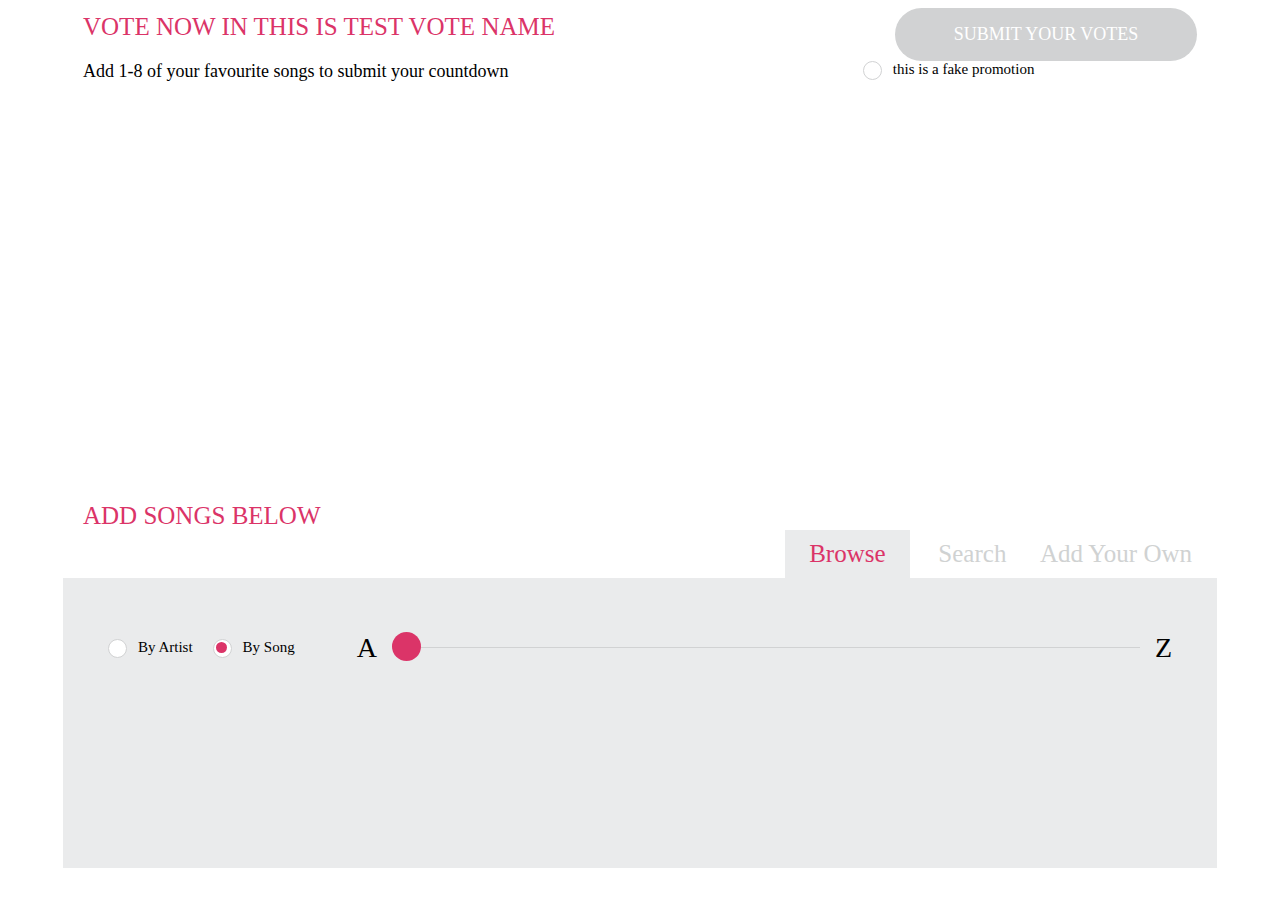
==== widget/voting_widget.html @ d1e985c8 "change font" ====
<style>
    /* LAYOUT CSS */
    .voting {
        display: grid;
        grid-template-columns: 70% 30%;
        max-width: 1114px;
        width: 100%;
        /* border: solid; */
        margin: auto;
        /* grid-gap: 10px; */
    }

    .voting__title {
        grid-column: 1 / span 2;
        grid-row: 1;
        align-self: center;
        padding-bottom: 15px;
    }

    .voting__button {
        grid-column: 2/3;
        grid-row: 1;
        justify-self: flex-end;
    }

    .voting__text {
        grid-column: 1 / span 3;
        grid-row: 2;
        padding-bottom: 45px;
    }

    .voting__swiper {
        grid-column: 1 / 3;
        grid-row: 3;
    }

    .voting__title2 {
        grid-column: 1 / span 3;
        grid-row: 4;
    }

    .voting__tabs {
        grid-column: 1 / span 3;
        grid-row: 5;
    }

    .voting__content {
        grid-column: 1 / span 3;
        grid-row: 6;
    }

    /**Responsive Layout**/

    /**MOBILE**/

    @media screen and (max-width: 429px) {
        .voting {
            max-width: 429px;
            grid-template-columns: 100%;
        }

        .voting__title {
            grid-column: 1 / span 3;
            grid-row: 1;
        }

        .voting__button {
            grid-column: 1 / span 3;
            grid-row: 4;
            justify-self: center;
            margin-bottom: 45px;
        }

        .voting__text {
            grid-column: 1 / span 3;
            grid-row: 2;
            padding-bottom: 22px;
        }

        .voting__swiper {
            grid-column: 1 / span 3;
            grid-row: 3;
        }

        .voting__title2 {
            grid-column: 1 / span 3;
            grid-row: 5;
            justify-self: center;
            padding-bottom: 45px;
        }

        .voting__checkbox {
            grid-row: 4;
            grid-column: 1/3;
            justify-self: center;
        }

        .voting__tabs {
            grid-column: 1;
            grid-row: 6;
            margin: 0 -15px;
        }
    }

    /**TABLET**/

    @media screen and (min-width:430px) and (max-width: 768px) {
        .voting {
            max-width: 768px;
        }

        .voting__text {
            padding-bottom: 30px;
        }
    }

    /* FORM CSS */
    /**COMMON FORM COMPONENTS**/

    /** HEADING TITLE **/

    .title {
        color: #db3468;
        font-family: 'PlatformBold';
        font-size: 25px;
        /*2.20vw*/
    }

    .hidden {
        display: none !important;
    }

    /** CHECKBOX **/
    .checkbox {
        display: flex;
        justify-content: center;
        font-family: 'HelveticaNeue-light';
        font-size: 18px;
    }

    .voting__checkbox {
        grid-column: 2/3;
        grid-row: 2;
    }

    /** LARGE BUTTON **/

    .c-button {
        background: #d1d2d3;
        color: white;
        font-family: 'AlternateGothic';
        width: 100%;
        border: none;
        transition: all 0.2s ease;
    }

    .c-button:hover {
        transform: scale(1.08);
    }

    .button--small {
        max-width: 150px;
        height: 50px;
        border-radius: 27px;
        font-size: 17px;
    }

    .button--medium {
        width: 175px;
        height: 53px;
        border-radius: 27px;
        font-size: 18px;
    }

    .button__icon {
        height: 20px;
        /* width: 20px; */
        padding-right: 10px;
        vertical-align: middle;
    }

    .button__icon--minus {
        height: 4px;
        width: 20px;
        background: white;
        display: inline-flex;
        vertical-align: middle;
        margin-right: 10px;
    }

    .button--large {
        border-radius: 27px;
        max-width: 302px;
        height: 53px;
        font-size: 18px;
    }

    .button--enabled {
        background: #db3468;
    }

    .addSong__content {
        display: flex;
        width: 57%;
        flex-flow: column;
    }

    .addSong__button {
        margin-top: 10px;
        margin-bottom: 20px;
        margin-right: 45px;
        align-self: flex-end;
    }

    .addSong__message {
        margin-bottom: 25px;
    }

    .addSong__input {
        margin-bottom: 20px;
    }

    /** MESSAGE BOX **/
    .message {
        width: 50%;
        background-color: black;
        border-radius: 36px;
    }

    .voting__message {
        display: flex;
        align-self: center;
        justify-content: center;
        place-self: center;
        font-family: 'PlatformBold';
        font-size: 20px;
        color: #fff;
        grid-column: 1 / span 3;
        grid-row: -2;
        margin-bottom: 20px;
        padding: 40px 10px;
    }

    /** CIRCLE BUTTON **/

    .button--circle {
        border: 2px solid white;
        width: 28px;
        height: 28px;
        border-radius: 100%;
        margin: 4px;
        display: inline-block;
        vertical-align: middle;
        background: #db3468;
        position: absolute;
        top: 10px;
        right: 10px;
        transition: all 0.2s ease;
    }

    .button--circle:hover {
        transform: scale(1.1);
    }

    .button--circle.plus:before,
    .button--circle.plus:after {
        content: '';
        position: absolute;
        top: 0;
        left: 0;
        right: 0;
        bottom: 0;
        background: green;
    }

    .button--circle.plus:before {
        width: 2px;
        margin: 2px auto;
    }

    .button--circle.plus:after {
        margin: auto 2px;
        height: 2px;
    }

    .button--circle.minus:before {
        content: '';
        position: absolute;
        top: 0;
        left: 0;
        right: 0;
        bottom: 0;
        background: white;
        margin: auto 6px;
        height: 3px;
    }

    /** TEXT **/

    .text {
        font-family: 'HelveticaNeue-light';
        font-size: 18px;
    }

    /** TABS **/

    .tabls {
        display: grid;
        grid-template-rows: auto auto;
    }

    .tabs__list {
        display: flex;
        justify-content: flex-end;
    }

    .tabs__tab {
        cursor: pointer;
        padding: 10px 5px;
        font-size: 12px;
        font-family: 'AlternateGothic';
        font-size: 25px;
        color: #D0D2D2;
        text-align: center;
        min-width: 115px;
    }

    .tabs__tab.is-tab-selected {
        /* border-bottom-color: #4EBBE4; */
        color: #db3468;
        width: 115px;
        /* height: 51px; */
        background: #EAEBEC;
    }

    #body__search,
    #body__add {
        display: none;
    }

    .tabs__body {
        background: #EAEBEC;
        min-height: 200px;
        padding: 45px;
        font-family: 'HelveticaNeue-light';
        margin: 0 -20px;
    }

    /** RADIO BUTTONS **/

    .radio__label {
        display: flex;
        position: relative;
        padding-left: 30px;
        margin-right: 20px;
        cursor: pointer;
        font-size: 15px;
        -webkit-user-select: none;
        -moz-user-select: none;
        -ms-user-select: none;
        user-select: none;
    }

    /* Hide the browser's default radio button */

    .radio__label input {
        position: absolute;
        opacity: 0;
        cursor: pointer;
    }

    .radio__checkmark {
        position: absolute;
        top: 0;
        left: 0;
        height: 17px;
        width: 17px;
        background-color: #fff;
        border: 1px solid #D1D2D3;
        border-radius: 50%;
    }

    /* On mouse-over, add a grey background color */

    .radio__label:hover input~.radio__checkmark {
        background-color: #D1D2D3;
    }

    /* Create the indicator (the dot/circle - hidden when not checked) */

    .radio__checkmark:after {
        content: "";
        position: absolute;
        display: none;
    }

    /* Show the indicator (dot/circle) when checked */

    .radio__label input:checked~.radio__checkmark:after {
        display: block;
    }

    /* Style the indicator (dot/circle) */

    .radio__label .radio__checkmark:after {
        top: 2px;
        left: 2px;
        width: 11px;
        height: 11px;
        border-radius: 50%;
        background: #db3468;
    }

    /** CHECKBOX **/
  
    .checkbox__label {
        display: flex;
        position: relative;
        padding-left: 30px;
        margin-right: 20px;
        cursor: pointer;
        font-size: 15px;
        -webkit-user-select: none;
        -moz-user-select: none;
        -ms-user-select: none;
        user-select: none;
    }

    /* Hide the browser's default check button */

    .checkbox__label input {
        position: absolute;
        opacity: 0;
        cursor: pointer;
    }

    .checkbox__checkmark {
        position: absolute;
        top: 0;
        left: 0;
        height: 17px;
        width: 17px;
        background-color: #fff;
        border: 1px solid #D1D2D3;
        border-radius: 50%;
    }

    /* On mouse-over, add a grey background color */

    .checkbox__label:hover input~.checkbox__checkmark {
        background-color: #D1D2D3;
    }

    /* Create the indicator (the dot/circle - hidden when not checked) */

    .checkbox__checkmark:after {
        content: "";
        position: absolute;
        display: none;
    }

    /* Show the indicator (dot/circle) when checked */

    .checkbox__label input:checked~.checkbox__checkmark:after {
        display: block;
    }

    /* Style the indicator (dot/circle) */

    .checkbox__label .checkbox__checkmark:after {
        left: 4px;
        top: 1px;
        width: 6px;
        height: 11px;
        border: solid white;
        border-width: 0 3px 3px 0;
        -webkit-transform: rotate(45deg);
        -ms-transform: rotate(45deg);
        transform: rotate(45deg);
    }

    /* When the checkbox is checked, add a blue background */
    .checkbox__label input:checked~.checkbox__checkmark {
        background-color: #db3468;
    }

    /** FILTER BROWSE **/

    .filter {
        display: flex;
        justify-content: space-between;
        align-items: center;
        padding-bottom: 35px
    }

    .filter__browse {
        min-height: 49px;
    }

    .radio__wrapper {
        display: flex;
    }

    .slider__wrapper {
        display: flex;
        align-items: center;
    }

    .filter__slider {
        max-width: 748px;
        width: 100em;
        border: none !important;
        height: 1px !important;
        background: #d1d2d3 !important;
    }

    .filter__sliderTextStart {
        font-family: 'PlatformBold';
        font-size: 28px;
        padding-right: 15px;
    }

    .filter__sliderTextEnd {
        font-family: 'PlatformBold';
        font-size: 28px;
        padding-left: 15px;
    }

    #custom-handle {
        width: 29px;
        height: 29px;
        top: 50%;
        margin-top: -.95em;
        text-align: center;
        line-height: 29px;
        background: #db3468;
        color: #ffffff;
        border-radius: 50%;
        transition: all 0.2s ease;
        outline: none;
    }

    #custom-handle:hover {
        transform: scale(1.1)
    }

    .songs {
        display: flex;
        flex-wrap: wrap;
        margin: 0 -10px;
        justify-content: flex-start;
    }

    .song {
        display: flex;
        justify-content: flex-start;
        align-items: center;
        flex-flow: column;
        max-width: 160px;
        width: 100%;
        height: 312px;
        background: #fff;
        margin: 10px 10px;
        border-radius: 0px 0px 29px 29px;
        flex: 1 0 140px;
        /*reduce width to 140px before wrap*/
    }

    .song__artwork {
        max-width: 150px;
        max-height: 150px;
        width: 100%;
        height: 100%;
        margin-top: 5px;
    }

    .song__artwork img {
        background: 0% 0% no-repeat padding-box;
        max-width: 150px;
        max-height: 150px;
        width: 100%;
        height: 100%;
    }

    .song__detail {
        text-align: center;
        padding: 25px 5px;
    }

    .song__title {
        color: #db3468;
        font-size: 18px;
        width: 150px;
        overflow: hidden;
        text-overflow: ellipsis;
        white-space: nowrap;
    }

    .song__artist {
        font-size: 14px;
        margin-top: 3px;
        width: 150px;
        overflow: hidden;
        text-overflow: ellipsis;
        white-space: nowrap;
    }

    .filter__search {
        min-height: 49px;
        justify-content: flex-start !important;
    }

    /** INPUT **/

    .c-input {
        outline: none;
        border: 1px solid #D1D2D3;
    }

    .input--error {
        border: 1px solid #db3468
    }

    .input--large {
        width: 330px;
        height: 45px;
        border-radius: 31px;
        padding-left: 40px;
    }

    .input--xlarge {
        width: 560px;
        height: 45px;
        border-radius: 31px;
        padding-left: 26px;
    }

    .input--search {
        background: white url('https://images.mediaworks.nz/countdown/voting_widget/img/searchicon.png') no-repeat scroll 15px 12px;
        background-size: 19px;
    }

    /*********** ENDSCREEN DESIGNS **************/

    .share {
        display: block;
        /* max-width:1114px;
        width: 100%; */
        margin: 0 20px;
    }

    .share__header {
        display: flex;
        flex-wrap: wrap;
        justify-content: center;
        margin: 0 -35px;
        padding: 30px 20px;
        padding-bottom: 20px;
        /* background: transparent url('https://images.mediaworks.nz/countdown/voting_widget/img/share-bg.png') 0% 0% */
        background:linear-gradient(135deg,#e25985 0,#df4c7a 10%,#cf3062 23%,#cf3062 23%,#cf3062 56%,#db4574 99%)
    }

    .share__header img {
        height: 100px;
        width: 100px;
        padding-right: 10px;
        padding-bottom: 10px;
    }

    .share__content {
        display: flex;
        flex-direction: column;
        padding: 45px;
        justify-content: center;
        align-items: center;
    }

    .share__heading {
        font-family: 'PlatformBold';
        color: #db3468;
        padding-bottom: 15px;
    }

    .share__heading--h1 {
        font-size: 37px;
    }

    .share__heading--h2 {
        font-family: 'HelveticaNeue-light';
        font-size: 20px;
        color: black;
    }

    .share__heading--h3 {
        font-size: 21px;
    }

    .share__heading--h4 {
        display: none;
    }

    .share__messageH2 {
        font-family: 'HelveticaNeue-light';
        font-size: 20px;
        padding-bottom: 35px;
    }

    .share__messageH3 {
        font-family: 'PlatformBold';
        font-size: 21px;
        color: #db3468;
    }

    .facebook {
        height: 65px;
        width: 65px;
        border-radius: 12px;
        background: #465A93;
        display: inline-flex;
        justify-content: center;
        align-items: center;
        position: relative;
    }

    #fbShare {
        padding-right: 5px;
    }

    .facebook img {
        height: 32px;
        width: 18px;
        text-align: center;
        vertical-align: middle;
    }

    .facebook,
    .facebook img {
        transition: ease 0.2s all;
    }

    .facebook:hover,
    .facebook img:hover {
        transform: scale(1.08);
        cursor: pointer;
    }

    .share__icons {
        display: flex;
        padding-bottom: 20px;
    }

    .share__artwork {
        max-width: 600px;
    }

    .fa {
        /* padding: 20px; */
        font-size: 30px;
        width: 65px;
        height: 65px;
        border-radius: 12px;
        text-align: center;
        text-decoration: none;
        display: inline-flex !important;
        justify-content: center;
        align-items: center;
        font-size: 30px !important;
        margin-right: 15px;
        margin-bottom: 45px;
        transition: ease 0.2s all;
    }

    /* Add a hover effect if you want */

    .fa:hover {
        /* opacity: 0.7; */
        transform: scale(1.08);
    }

    /* Set a specific color for each brand */

    /* Facebook */

    .fa-facebook {
        background: #3B5998;
        color: white;
    }

    /* Twitter */

    .fa-twitter {
        background: #55ACEE;
        color: white;
    }

    /* Link */

    .fa-link {
        background: #727272;
        color: white;
    }

    /**Responsive Layout**/

    /**MOBILE**/

    @media screen and (max-width: 429px) {

        /** HEADING TITLE **/
        .title {
            font-size: 25px;
        }

        .message {
            width: 95%;
        }

        .share {
            max-width: 429px;
            margin: -20px;
        }

        .share__header {
            margin: 0 20px;
        }

        .share__heading--h2 {
            display: none;
        }

        /* .share__heading--h3 {
            display: none;
        } */

        .share__heading--h4 {
            display: block;
            text-align: center;
            font-family: 'HelveticaNeue-light';
            font-size: 15px;
            color: black;
        }

        /* .share__icons {
            display: none;
        } */

        .share__content {
            padding: 15px;
        }

        .button--large {
            border-radius: 22px;
            max-width: 218px;
            height: 43px;
            font-size: 14px;
        }

        .tabs__tab {
            padding: 5px 18px;
            font-size: 18px;
            /* line-height: 50px; */
            min-width: 0;
        }

        .tabs__tab.is-tab-selected {
            width: auto;
            /* line-height: 50px; */
        }

        .tabs__body {
            padding: 25px 15px;
            margin: 0;
        }

        .radio__label {
            padding-left: 30px;
            padding-top: 5px;
            margin-right: 20px;
            cursor: pointer;
            font-size: 15px;
        }

        .radio__checkmark {
            height: 22px;
            width: 22px;
            top: 3px;
        }

        .radio__label .radio__checkmark:after {
            top: 3px;
            left: 3px;
            width: 14px;
            height: 14px;
            border-radius: 50%;
            background: #db3468;
        }

        .radio__wrapper {
            display: flex;
            padding-bottom: 20px;
        }

        .slider__wrapper {
            display: flex;
            align-items: center;
            justify-content: space-between;
            width: 100%;
        }
        .voting__checkbox {
            grid-column: 1/3;
            grid-row: 4;
            justify-self: center;
            margin-top: 50px;
        }
        select,
        textarea,
        input[type="text"],
        input[type="password"],
        input[type="datetime"],
        input[type="datetime-local"],
        input[type="date"],
        input[type="month"],
        input[type="time"],
        input[type="week"],
        input[type="number"],
        input[type="email"],
        input[type="tel"],
        input[type="url"] {
            font-size: 16px;
        }

        .input__wrapper {
            width: 100%;
        }

        .input--large {
            width: 100%;
        }

        .input--xlarge {
            width: 100%;
        }

        .filter {
            flex-direction: column;
            align-items: flex-start;
        }

        .filter__slider {
            max-width: 300px;
            width: 100%;
            border: none !important;
            height: 1px !important;
            background: #d1d2d3 !important;
        }

        .filter__sliderTextStart {
            font-family: 'PlatformBold';
            font-size: 28px;
            padding-right: 15px;
        }

        .filter__sliderTextEnd {
            font-family: 'PlatformBold';
            font-size: 28px;
            padding-left: 15px;
        }

        .songs__message {
            padding: 15px;
        }

        .songs {
            margin: 0 -5px;
            justify-content: space-evenly;
        }

        .song {
            display: flex;
            justify-content: flex-start;
            align-items: center;
            flex-flow: column;
            max-width: 114px;
            width: 100%;
            height: 219px;
            background: #fff;
            margin: 8px 1px;
            border-radius: 0px 0px 21px 21px;
            flex: 1 0 100px;
        }

        .song__artwork {
            max-width: 104px;
            max-height: 104px;
            width: 100%;
            height: 100%;
            margin-top: 5px;
        }

        .song__artwork img {
            background: 0% 0% no-repeat padding-box;
            max-width: 104px;
            max-height: 104px;
            width: 100%;
            height: 100%;
        }

        .song__detail {
            text-align: center;
            padding: 17px 5px;
        }

        .song__title {
            color: #db3468;
            font-size: 12px;
            width: 100px;
        }

        .song__artist {
            font-size: 10px;
            margin-top: 3px;
            width: 100px;
        }

        .button--small {
            max-width: 104px;
            width: 100%;
            height: 35px;
            font-size: 14px;
        }

        .button__icon {
            height: 14px;
            /* width: 14px; */
        }

        .button__icon--minus {
            height: 3px;
            width: 11px;
        }

        .addSong__button {
            align-self: center;
            margin-right: 0;
        }

        .addSong__content {
            width: 100%;
            text-align: center;
            align-items: center;
            justify-content: center;
        }

        /*********** ENDSCREEN DESIGNS **************/

        .endScreenHeader {
            display: flex;
            flex-wrap: wrap;
            justify-content: center;
            margin: 0 -20px;
            padding: 30px 20px;
            padding-bottom: 20px;
        }

        .endScreenHeader img {
            height: 66px;
            width: 66px;
            padding-right: 7px;
            padding-bottom: 10px;
        }

        .endScreenShare {
            display: flex;
            flex-direction: column;
            padding: 45px;
            justify-content: center;
            align-items: center;
        }

        .share__messageH1 {
            font-family: 'PlatformBold';
            font-size: 24px;
            color: #db3468;
            padding-bottom: 15px;
        }

        .share__messageH2 {
            font-family: 'HelveticaNeue-light';
            font-size: 15px;
            padding-bottom: 35px;
        }

        .share__messageH3 {
            font-family: 'PlatformBold';
            font-size: 20px;
            color: #db3468;
        }

        .share__heading--h1 {
            font-size: 29px;
            text-align: center;
        }

        .share__heading--h2 {
            font-size: 15px;
            text-align: center;
        }

        .share__heading--h3 {
            font-size: 20px;
        }

        .share__artwork {
            width: 100%;
            /* max-width: 345px; */
        }

        .facebook {
            height: 58px;
            width: 59px;
            border-radius: 12px;
        }

        .facebook img {
            height: 32px;
            width: 18px;
        }

        .fa {
            /* padding: 20px; */
            font-size: 30px;
            width: 58px;
            height: 58px;
            border-radius: 12px;
            font-size: 30px;
            margin-right: 15px;
            margin-bottom: 45px;
        }

        /* Add a hover effect if you want */
        .fa:hover {
            /* opacity: 0.7; */
            transform: scale(1.08);
        }

        /* Set a specific color for each brand */
        /* Facebook */
        .fa-facebook {
            background: #3B5998;
            color: white;
        }

        /* Twitter */
        .fa-twitter {
            background: #55ACEE;
            color: white;
        }

        /* Link */
        .fa-link {
            background: #727272;
            color: white;
        }
    }

    /**TABLET**/

    @media screen and (min-width:430px) and (max-width: 768px) {
        .title {
            font-size: 24px;
        }

        .share {
            max-width: 768px;
        }

        .share__artwork {
            max-width: 396px;
        }

        .button--large {
            border-radius: 18px;
            max-width: 186px;
            height: 35px;
            font-size: 12px;
        }

        .tabs__body {
            padding: 33px;
        }

        .filter__slider {
            max-width: 450px;
            width: 100em;
            border: none !important;
            height: 1px !important;
            background: #d1d2d3 !important;
            margin-top: 5px;
        }

        .filter__sliderTextStart {
            font-family: 'PlatformBold';
            font-size: 15px;
            padding-right: 10px;
        }

        .filter__sliderTextEnd {
            font-family: 'PlatformBold';
            font-size: 15px;
            padding-left: 10px;
        }

        .radio__label {
            padding-left: 20px;
            font-size: 12px;
        }

        .radio__label .radio__checkmark:after {
            top: 1px;
            left: 1px;
            width: 7px;
            height: 7px;
        }

        .radio__checkmark {
            height: 11px;
            width: 11px;
        }

        #custom-handle {
            width: 20px;
            height: 20px;
            margin-top: -.75em;
            line-height: 20px;
        }

        .songs {
            display: flex;
            flex-wrap: wrap;
            margin: 0 -15px;
        }

        .song {
            display: flex;
            justify-content: flex-start;
            align-items: center;
            flex-flow: column;
            max-width: 109px;
            width: 100%;
            height: 210px;
            background: #fff;
            margin: 8px 3px;
            border-radius: 0px 0px 19px 19px;
            flex: 1 0 95px;
        }

        .song__artwork {
            max-width: 100px;
            max-height: 100px;
            width: 100%;
            height: 100%;
            margin-top: 5px;
        }

        .song__artwork img {
            background: 0% 0% no-repeat padding-box;
            max-width: 100px;
            max-height: 100px;
            width: 100%;
            height: 100%;
        }

        .song__detail {
            text-align: center;
            padding: 16px 5px;
        }

        .song__title {
            color: #db3468;
            font-size: 12px;
            width: 100px;
        }

        .song__artist {
            font-size: 10px;
            margin-top: 3px;
            width: 100px;
        }

        .filter {
            padding-bottom: 25px;
        }

        .filter__browse {
            min-height: 35px;
        }

        .filter__search {
            min-height: 35px;
        }

        .button--small {
            max-width: 100px;
            width: 100%;
            height: 33px;
            font-size: 11px;
        }

        .button--medium {
            max-width: 101px;
            height: 35px;
            font-size: 12px;
        }

        .button__icon {
            height: 13px;
            /* width: 13px; */
        }

        .button__icon--minus {
            height: 3px;
            width: 11px;
        }

        .addSong__content {
            width: max-content;
            align-items: center;
            margin: auto;
        }

        .input--large {
            width: 294px;
            height: 33px;
            border-radius: 31px;
            padding-left: 35px;
        }

        .input--xlarge {
            width: 331px;
            height: 33px;
            border-radius: 31px;
            padding-left: 26px;
        }

        .input--search {
            background: white url('https://images.mediaworks.nz/countdown/voting_widget/img/searchicon.png') no-repeat scroll 12px 12px;
            background-size: 13px;
        }

        .share__heading--h4 {
            display: none;
        }
    }

    /* SWIPER CSS */
    .swiper {
        display: flex;
        flex-wrap: wrap;
        padding-bottom: 35px;
    }

    .swiper-slide {
        align-items: flex-start !important;
    }

    .swiper-wrapper {
        margin-left: 30px;
    }

    .swiper-container {
        width: 100%;
        height: 340px;
        margin-bottom: 35px;
        overflow: hidden;
        
    }

    .swiper__slide {
        display: grid;
        grid-gap: 5px;
        grid-template-rows: auto auto auto;
        padding-right: 10px;
    }

    .slide {
        font-family: 'HelveticaNeue-light';
    }

    .slide__artwork {
        grid-column: 1 / span 3;
        grid-row: 2/3;
        height: 135px;
        width: 135px;
        cursor: pointer;
    }

    .slide__number {
        grid-column: 1 / 2;
        grid-row: 3 / span 2;
        align-self: center;
        font-family: 'PlatformBold';
        text-align: left;
        font-size: 60px;
        line-height: 45px;
        font-weight: bold;
        color: #d1d2d3;
    }

    .slide__number--added {
        color: #db3468;
    }

    .slide__song {
        grid-column: 2 / span 3;
        grid-row: 3;
        text-align: left;
        font-size: 18px;
        color: #d1d2d3;
        width: 144px;
        overflow: hidden;
        text-overflow: ellipsis;
        white-space: nowrap;
    }

    .slide__song--added {
        color: #db3468;
    }

    .slide__artist {
        grid-column: 2 / span 3;
        grid-row: 4;
        text-align: left;
        font-size: 14px;
        color: #d1d2d3;
        width: 144px;
        overflow: hidden;
        text-overflow: ellipsis;
        white-space: nowrap;
    }

    .slide__artist--added {
        color: #000;
    }

    .slide__artwork {
        background: #eaebec;
        display: flex;
        align-items: center;
        justify-content: center;
        height: 217px;
        width: 217px;
        margin-bottom: 15px;
        transition: all 0.2s ease;
    }

    .slide__placeholder {
        height: 38px;
    }

    .slide__image {
        height: 100%;
        width: 100%;
    }

    .slide__artwork:hover {
        transform: scale(1.1);
    }

    .slide__artwork--added {
        position: relative;
    }

    .swiper-scrollbar {
        height: 28px !important;
        background: #eaebec !important;
        left: 0% !important;
        width: 100% !important;
    }

    .swiper-scrollbar-drag {
        background: #db3468 !important;
        /* width: 151px !important; */
        height: 28px !important;
        border-radius: 14px !important;
    }

    /**Responsive Layout**/

    /**MOBILE**/

    @media screen and (max-width: 429px) {
        .swiper {
            padding-bottom: 10px;
        }

        .swiper-container {
            height: 300px;
        }

        .swiper-wrapper {
            margin-left: 15px;
        }

        .swiper__slide {
            display: grid;
            grid-gap: 5px;
            grid-template-rows: auto auto auto;
            width: 140px;
            padding-right: 10px;
        }

        .slide__artwork {
            grid-column: 1 / span 3;
            grid-row: 2/3;
            height: 135px;
            width: 135px;
        }

        .slide__number {
            grid-column: 1;
            grid-row: 1;
            font-size: 40px;
        }

        .slide__song {
            grid-column: 1 / span 3;
            grid-row: 3;
            font-size: 18px;
            width: 140px;
        }

        .slide__artist {
            grid-column: 1 / span 3;
            grid-row: 4;
            font-size: 15px;
            width: 140px;
        }

        .swiper-scrollbar {
            height: 23px !important;
            background: #eaebec !important;
            left: 0% !important;
            width: 100% !important;
            top: 50px;
            position: fixed;
        }

        .swiper-scrollbar-drag {
            background: #db3468 !important;
            /* width: 90px !important; */
            height: 23px !important;
            border-radius: 14px !important;
        }
    }

    /**TABLET**/

    @media screen and (min-width: 430px) and (max-width: 768px) {
        .slide__artwork {
            height: 200px;
            width: 200px;
        }

        .slide__number {
            font-size: 55px;
            line-height: 40px;
        }

        .slide__song {
            font-size: 16px;
            width: 130px;
        }

        .slide__artist {
            font-size: 12px;
            width: 130px;
        }

        .swiper-scrollbar {
            height: 14px !important;
            background: #eaebec !important;
            left: 0% !important;
            width: 100% !important;
        }

        .swiper-scrollbar-drag {
            background: #db3468 !important;
            /* width: 75px !important; */
            height: 14px !important;
            border-radius: 14px !important;
        }
    }

    /**Introduce External Fonts**/

    .font_introduce {
        font-family: 'PlatformBold';
    }
</style>
    
<!DOCTYPE html>
<html>
<!--<head>
    <script src="https://code.jquery.com/jquery-3.6.0.min.js"
        integrity="sha256-/xUj+3OJU5yExlq6GSYGSHk7tPXikynS7ogEvDej/m4=" crossorigin="anonymous"></script>
    <script src="rock_2021.js"></script>
</head> -->
<head>
    <meta charset="UTF-8" />
    <meta name="viewport" content="width=device-width, initial-scale=1.0, maximum-scale=1.0" />
    <link rel="stylesheet" href="https://unpkg.com/swiper/swiper-bundle.min.css" />
    <link rel="stylesheet" href="https://code.jquery.com/ui/1.12.1/themes/base/jquery-ui.css">
    <link rel="stylesheet" href="https://cdnjs.cloudflare.com/ajax/libs/font-awesome/4.7.0/css/font-awesome.min.css">
    <script src="https://code.jquery.com/jquery-3.6.0.min.js"
        integrity="sha256-/xUj+3OJU5yExlq6GSYGSHk7tPXikynS7ogEvDej/m4=" crossorigin="anonymous"></script>
    <script src="https://code.jquery.com/ui/1.12.1/jquery-ui.min.js"></script>
    <script type="text/javascript" src="https://cdnjs.cloudflare.com/ajax/libs/jqueryui-touch-punch/0.2.3/jquery.ui.touch-punch.min.js"></script>
    <script src="https://unpkg.com/swiper/swiper-bundle.min.js"></script>
    <script src="https://cdn.jsdelivr.net/npm/lodash@4.17.21/lodash.min.js"></script>
    <script src="https://cdnjs.cloudflare.com/ajax/libs/moment.js/2.29.1/moment.min.js" integrity="sha512-qTXRIMyZIFb8iQcfjXWCO8+M5Tbc38Qi5WzdPOYZHIlZpzBHG3L3by84BBBOiRGiEb7KKtAOAs5qYdUiZiQNNQ==" crossorigin="anonymous" referrerpolicy="no-referrer"></script>
    <script async defer crossorigin="anonymous" src="https://connect.facebook.net/en_GB/sdk.js#xfbml=1&version=v3.3"></script>
    <script async src="https://platform.twitter.com/widgets.js" charset="utf-8"></script>

    <link rel="stylesheet" href="https://www.todayfm.co.nz/etc.clientlibs/mws-sites-nextgen/clientlibs/clientlib-dependencies.min.5350.css" type="text/css">
<link rel="stylesheet" href="https://www.todayfm.co.nz/etc.clientlibs/mws-sites-nextgen/clientlibs/clientlib-site.min.5350.css" type="text/css">
<link rel="stylesheet" href="https://www.todayfm.co.nz/etc.clientlibs/mws-sites-nextgen/clientlibs/clientlib-preload.min.5350.css" type="text/css">

<link rel="stylesheet" href="https://www.theedge.co.nz/design/clientlibs.min.52670.css" type="text/css">


</head>
<body>
<!-- <body style="margin:20px;"> -->
<div class="voting">
    <div class="message voting__message" style="display:none;"></div>
    <div class="title voting__title">VOTE NOW IN THIS IS TEST VOTE NAME</div>
    <button id="submitVotes" class="c-button button--large voting__button" disabled>SUBMIT YOUR VOTES</button>
    <div class="text voting__text">Add 1-8 of your favourite songs to submit your countdown
        <span class="font_introduce">&nbsp;</span>
    </div>
    <div class="checkbox__wrapper voting__checkbox">
        <label class="checkbox__label">this is a fake promotion
            <input type="checkbox" id="tAndC">
            <span class="checkbox__checkmark"></span>
        </label>
    </div>
    <div class="swiper-container voting__swiper mySwiper">
        <div class="swiper-wrapper">
            <!-- Slides -->
        </div>
        <div class="swiper-scrollbar"></div>
    </div>
    <div class="title voting__title2">ADD SONGS BELOW</div>
    <div class="tabs voting__tabs">
        <div class="tabs__list">
            <div id="browse" class="tabs__tab is-tab-selected">Browse</div>
            <div id="search" class="tabs__tab">Search</div>
            <div id="add" class="tabs__tab">Add Your Own</a></div>
        </div>
        <div class="tabs__body">
            <div id="body__browse">
                <div class="filter filter__browse">
                    <div class="radio__wrapper">
                        <label class="radio__label">By Artist
                            <input type="radio" value="ARTIST" name="browseRadio">
                            <span class="radio__checkmark"></span>

                        </label>
                        <label class="radio__label">By Song
                            <input type="radio" value="SONG" checked name="browseRadio" value="song">
                            <span class="radio__checkmark"></span>
                        </label>
                    </div>
                    <div class="slider__wrapper">
                        <div class="filter__sliderTextStart">A</div>
                        <div id="slider" class="filter__slider">
                            <div id="custom-handle" class="ui-slider-handle"></div>
                        </div>
                        <div class="filter__sliderTextEnd">Z</div>
                    </div>
                </div>
            </div>
            <div id="body__search">
                <div class="filter filter__search">
                    <div class="radio__wrapper">
                        <label class="radio__label">By Artist
                            <input type="radio" value="ARTIST" name="searchRadio">
                            <span class="radio__checkmark"></span>

                        </label>
                        <label class="radio__label">By Song
                            <input type="radio" checked value="SONG" name="searchRadio" value="song">
                            <span class="radio__checkmark"></span>
                        </label>
                    </div>
                    <div class="input__wrapper">
                        <input id="searchTerm" type="text" class="c-input input--large input--search"
                            placeholder="Search" maxlength="100" />
                    </div>
                </div>
            </div>

            <div id="body__add">
                <div class="addSong__content">
                    <div class="addSong__message">Can’t find a song in our database? Add your own.</div>
                    <input id="inputAddSongTitle" type="text" class="c-input input--xlarge addSong__input"
                        placeholder="Song Name" maxlength="100" />
                    <input id="inputAddSongArtist" type="text" class="c-input input--xlarge addSong__input"
                        placeholder="Artist Name" maxlength="100" />
                    <button id="btnManualEntry" class="c-button button--medium button--enabled addSong__button">ADD
                        SONG</button>
                </div>
            </div>
            <div class="songs">
                <div class="songs__message" style="display:none;"></div>
                <!-- Songs list -->
            </div>
        </div>
    </div>
</div>
<div class="share" style="display:none;">
    <div class="share__header">
    </div>
    <div class="share__content">
        <div class="share__heading share__heading--h1">YOUR VOTES HAVE BEEN ENTERED</div>
        <div class="share__heading share__heading--h2">Share your entry with your friends automatically below or
            alternatively save this image to share on a social platform of your choice.</div>
        <div class="share__heading share__heading--h4" style="margin-bottom: 20px;">Share your votes via the social
            icons below!<br>Tap and hold the image to save, then share to instagram.</div>
        <div class="share__heading share__heading--h3">SHARE TO</div>
        <div class="share__icons">
            <!-- <div id="fb-root"></div> -->
            <div id="fbShare" class="fb-share-button" data-href="https://www.your-domain.com/your-page.html"
                data-layout="button" data-size="large">
            </div>
            <div id="twitterShare" class="twitter-share"></div>
            <div id="instaShare" style="margin-left:5px;"><a href="https://instagram.com" target="_blank"><img
                        src="https://images.mediaworks.nz/countdown/image/insta-icon.png" height="28px"
                        width="28px"></a></div>
            <!-- <a href="#" class="fa fa-facebook"></a> -->
            <!-- <a href="#" class="fa fa-twitter"></a> -->
            <!-- <a href="#" class="fa fa-link"></a> -->
        </div>
        <!-- <div><div class="share__heading share__heading--h4" style="margin-bottom: 20px;">Tap and hold the image below to see all sharing options</div></div> -->
        <div class="share__artwork">
        </div>
    </div>
</div>
<div id="playlist">
    <script
        type="text/javascript">(function () { var script = document.createElement("script"), tag = document.getElementsByTagName("script")[0]; script.src = "https://radio-api.mediaworks.nz/widget/votewidgettest1MW16474817/voting_THEEDGE_THISISTESTVOTENAME_2022.js"; tag.parentNode.insertBefore(script, tag); })()
    </script>
</div>
</body>
</html>
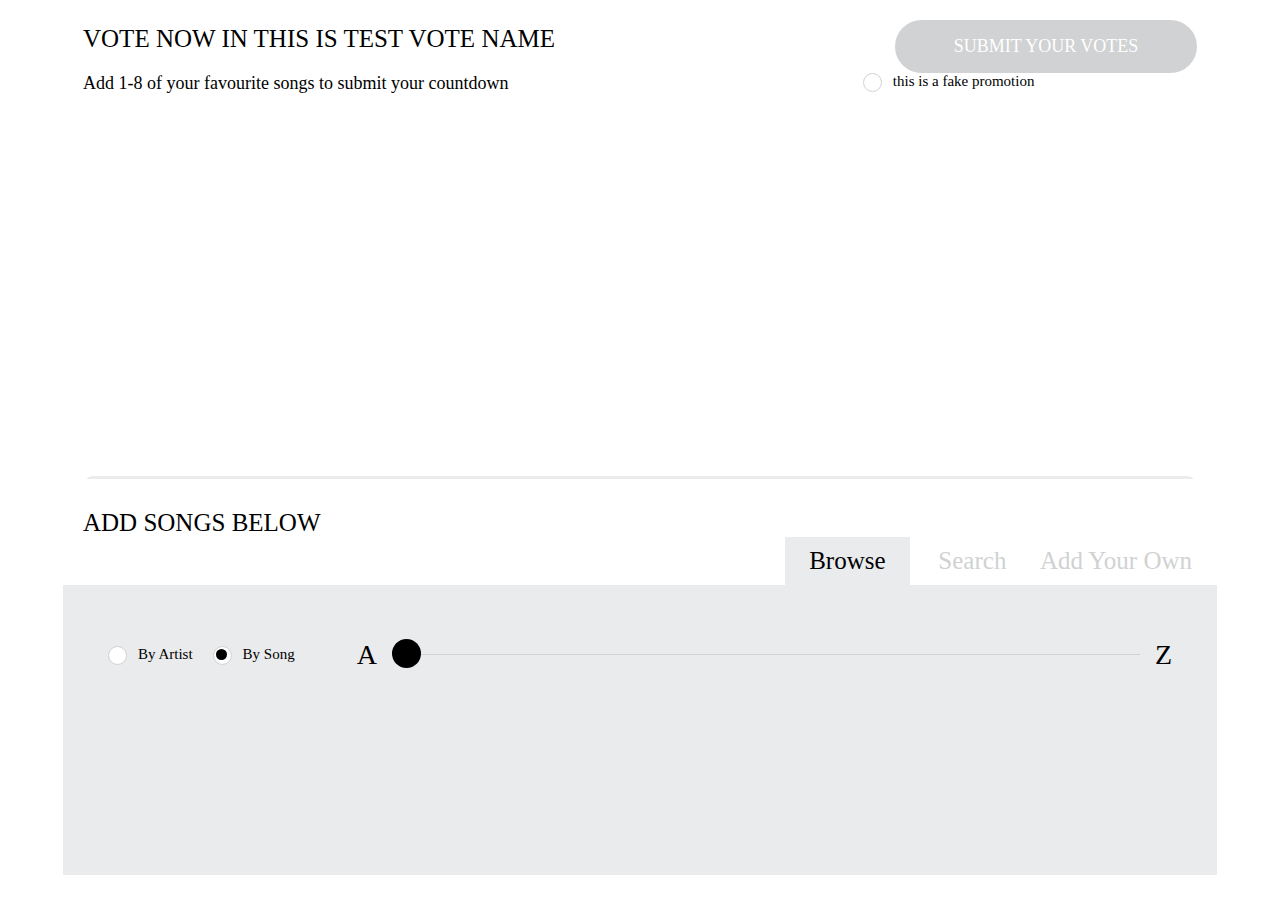
==== commit 7dd8bcc8: "remove the edge css" ====
--- a/widget/voting_widget.html
+++ b/widget/voting_widget.html
@@ -1,6 +1,4 @@
-
-    
-    <style>
+<style>
     /* LAYOUT CSS */
     .voting {
         display: grid;
@@ -39,6 +37,7 @@
     .voting__title2 {
         grid-column: 1 / span 3;
         grid-row: 4;
+        margin-top: 30px;
     }
 
     .voting__tabs {
@@ -122,8 +121,8 @@
     /** HEADING TITLE **/
 
     .title {
-        color: #db3468;
-        font-family: 'PlatformBold';
+        color: #000;
+        font-family: 'Centra No1';
         font-size: 25px;
         /*2.20vw*/
     }
@@ -150,7 +149,7 @@
     .c-button {
         background: #d1d2d3;
         color: white;
-        font-family: 'AlternateGothic';
+        font-family: 'Salford Sans';
         width: 100%;
         border: none;
         transition: all 0.2s ease;
@@ -198,7 +197,7 @@
     }
 
     .button--enabled {
-        background: #db3468;
+        background: #000;
     }
 
     .addSong__content {
@@ -234,7 +233,7 @@
         align-self: center;
         justify-content: center;
         place-self: center;
-        font-family: 'PlatformBold';
+        font-family: 'Centra No1';
         font-size: 20px;
         color: #fff;
         grid-column: 1 / span 3;
@@ -253,7 +252,7 @@
         margin: 4px;
         display: inline-block;
         vertical-align: middle;
-        background: #db3468;
+        background: #000;
         position: absolute;
         top: 10px;
         right: 10px;
@@ -320,7 +319,7 @@
         cursor: pointer;
         padding: 10px 5px;
         font-size: 12px;
-        font-family: 'AlternateGothic';
+        font-family: 'Salford Sans';
         font-size: 25px;
         color: #D0D2D2;
         text-align: center;
@@ -329,7 +328,7 @@
 
     .tabs__tab.is-tab-selected {
         /* border-bottom-color: #4EBBE4; */
-        color: #db3468;
+        color: #000;
         width: 115px;
         /* height: 51px; */
         background: #EAEBEC;
@@ -410,11 +409,11 @@
         width: 11px;
         height: 11px;
         border-radius: 50%;
-        background: #db3468;
+        background: #000;
     }
 
     /** CHECKBOX **/
-  
+
     .checkbox__label {
         display: flex;
         position: relative;
@@ -483,7 +482,7 @@
 
     /* When the checkbox is checked, add a blue background */
     .checkbox__label input:checked~.checkbox__checkmark {
-        background-color: #db3468;
+        background-color: #000;
     }
 
     /** FILTER BROWSE **/
@@ -517,13 +516,13 @@
     }
 
     .filter__sliderTextStart {
-        font-family: 'PlatformBold';
+        font-family: 'Centra No1';
         font-size: 28px;
         padding-right: 15px;
     }
 
     .filter__sliderTextEnd {
-        font-family: 'PlatformBold';
+        font-family: 'Centra No1';
         font-size: 28px;
         padding-left: 15px;
     }
@@ -535,7 +534,7 @@
         margin-top: -.95em;
         text-align: center;
         line-height: 29px;
-        background: #db3468;
+        background: #000;
         color: #ffffff;
         border-radius: 50%;
         transition: all 0.2s ease;
@@ -590,7 +589,7 @@
     }
 
     .song__title {
-        color: #db3468;
+        color: #000;
         font-size: 18px;
         width: 150px;
         overflow: hidden;
@@ -620,7 +619,7 @@
     }
 
     .input--error {
-        border: 1px solid #db3468
+        border: 1px solid #000
     }
 
     .input--large {
@@ -659,7 +658,7 @@
         padding: 30px 20px;
         padding-bottom: 20px;
         /* background: transparent url('https://images.mediaworks.nz/countdown/voting_widget/img/share-bg.png') 0% 0% */
-        background:linear-gradient(135deg,#e25985 0,#df4c7a 10%,#cf3062 23%,#cf3062 23%,#cf3062 56%,#db4574 99%)
+        background: linear-gradient(135deg, rgb(51, 49, 49) 0, #000 10%, rgb(58, 53, 53) 23%, rgb(58, 53, 53) 23%, #000 56%, rgb(34, 32, 32) 99%)
     }
 
     .share__header img {
@@ -678,8 +677,8 @@
     }
 
     .share__heading {
-        font-family: 'PlatformBold';
-        color: #db3468;
+        font-family: 'Centra No1';
+        color: #000;
         padding-bottom: 15px;
     }
 
@@ -708,9 +707,9 @@
     }
 
     .share__messageH3 {
-        font-family: 'PlatformBold';
+        font-family: 'Centra No1';
         font-size: 21px;
-        color: #db3468;
+        color: #000;
     }
 
     .facebook {
@@ -894,7 +893,7 @@
             width: 14px;
             height: 14px;
             border-radius: 50%;
-            background: #db3468;
+            background: #000;
         }
 
         .radio__wrapper {
@@ -908,12 +907,14 @@
             justify-content: space-between;
             width: 100%;
         }
+
         .voting__checkbox {
             grid-column: 1/3;
             grid-row: 4;
             justify-self: center;
             margin-top: 50px;
         }
+
         select,
         textarea,
         input[type="text"],
@@ -957,13 +958,13 @@
         }
 
         .filter__sliderTextStart {
-            font-family: 'PlatformBold';
+            font-family: 'Centra No1';
             font-size: 28px;
             padding-right: 15px;
         }
 
         .filter__sliderTextEnd {
-            font-family: 'PlatformBold';
+            font-family: 'Centra No1';
             font-size: 28px;
             padding-left: 15px;
         }
@@ -1013,7 +1014,7 @@
         }
 
         .song__title {
-            color: #db3468;
+            color: #000;
             font-size: 12px;
             width: 100px;
         }
@@ -1080,9 +1081,9 @@
         }
 
         .share__messageH1 {
-            font-family: 'PlatformBold';
+            font-family: 'Centra No1';
             font-size: 24px;
-            color: #db3468;
+            color: #000;
             padding-bottom: 15px;
         }
 
@@ -1093,9 +1094,9 @@
         }
 
         .share__messageH3 {
-            font-family: 'PlatformBold';
+            font-family: 'Centra No1';
             font-size: 20px;
-            color: #db3468;
+            color: #000;
         }
 
         .share__heading--h1 {
@@ -1201,13 +1202,13 @@
         }
 
         .filter__sliderTextStart {
-            font-family: 'PlatformBold';
+            font-family: 'Centra No1';
             font-size: 15px;
             padding-right: 10px;
         }
 
         .filter__sliderTextEnd {
-            font-family: 'PlatformBold';
+            font-family: 'Centra No1';
             font-size: 15px;
             padding-left: 10px;
         }
@@ -1278,7 +1279,7 @@
         }
 
         .song__title {
-            color: #db3468;
+            color: #000;
             font-size: 12px;
             width: 100px;
         }
@@ -1365,16 +1366,18 @@
         align-items: flex-start !important;
     }
 
-    .swiper-wrapper {
+    /* .swiper-wrapper {
         margin-left: 30px;
-    }
+    } */
 
     .swiper-container {
         width: 100%;
         height: 340px;
         margin-bottom: 35px;
         overflow: hidden;
-        
+        margin: 0 auto;
+        position: relative;
+        z-index: 1;
     }
 
     .swiper__slide {
@@ -1386,6 +1389,7 @@
 
     .slide {
         font-family: 'HelveticaNeue-light';
+        background-color: white;
     }
 
     .slide__artwork {
@@ -1400,7 +1404,7 @@
         grid-column: 1 / 2;
         grid-row: 3 / span 2;
         align-self: center;
-        font-family: 'PlatformBold';
+        font-family: 'Centra No1';
         text-align: left;
         font-size: 60px;
         line-height: 45px;
@@ -1409,7 +1413,7 @@
     }
 
     .slide__number--added {
-        color: #db3468;
+        color: #000;
     }
 
     .slide__song {
@@ -1425,7 +1429,7 @@
     }
 
     .slide__song--added {
-        color: #db3468;
+        color: #000;
     }
 
     .slide__artist {
@@ -1479,8 +1483,14 @@
         width: 100% !important;
     }
 
+    .swiper-scrollbar {
+        position: absolute;
+        bottom: 3px;
+        z-index: 50;
+    }
+
     .swiper-scrollbar-drag {
-        background: #db3468 !important;
+        background: #000 !important;
         /* width: 151px !important; */
         height: 28px !important;
         border-radius: 14px !important;
@@ -1499,9 +1509,9 @@
             height: 300px;
         }
 
-        .swiper-wrapper {
+        /* .swiper-wrapper {
             margin-left: 15px;
-        }
+        } */
 
         .swiper__slide {
             display: grid;
@@ -1543,12 +1553,10 @@
             background: #eaebec !important;
             left: 0% !important;
             width: 100% !important;
-            top: 50px;
-            position: fixed;
         }
 
         .swiper-scrollbar-drag {
-            background: #db3468 !important;
+            background: #000 !important;
             /* width: 90px !important; */
             height: 23px !important;
             border-radius: 14px !important;
@@ -1586,7 +1594,7 @@
         }
 
         .swiper-scrollbar-drag {
-            background: #db3468 !important;
+            background: #000 !important;
             /* width: 75px !important; */
             height: 14px !important;
             border-radius: 14px !important;
@@ -1596,10 +1604,10 @@
     /**Introduce External Fonts**/
 
     .font_introduce {
-        font-family: 'PlatformBold';
+        font-family: 'Centra No1';
     }
 </style>
-    
+
 <!DOCTYPE html>
 <html>
 <!--<head>
@@ -1607,6 +1615,7 @@
         integrity="sha256-/xUj+3OJU5yExlq6GSYGSHk7tPXikynS7ogEvDej/m4=" crossorigin="anonymous"></script>
     <script src="rock_2021.js"></script>
 </head> -->
+
 <head>
     <meta charset="UTF-8" />
     <meta name="viewport" content="width=device-width, initial-scale=1.0, maximum-scale=1.0" />
@@ -1616,142 +1625,151 @@
     <script src="https://code.jquery.com/jquery-3.6.0.min.js"
         integrity="sha256-/xUj+3OJU5yExlq6GSYGSHk7tPXikynS7ogEvDej/m4=" crossorigin="anonymous"></script>
     <script src="https://code.jquery.com/ui/1.12.1/jquery-ui.min.js"></script>
-    <script type="text/javascript" src="https://cdnjs.cloudflare.com/ajax/libs/jqueryui-touch-punch/0.2.3/jquery.ui.touch-punch.min.js"></script>
+    <script type="text/javascript"
+        src="https://cdnjs.cloudflare.com/ajax/libs/jqueryui-touch-punch/0.2.3/jquery.ui.touch-punch.min.js"></script>
     <script src="https://unpkg.com/swiper/swiper-bundle.min.js"></script>
     <script src="https://cdn.jsdelivr.net/npm/lodash@4.17.21/lodash.min.js"></script>
-    <script src="https://cdnjs.cloudflare.com/ajax/libs/moment.js/2.29.1/moment.min.js" integrity="sha512-qTXRIMyZIFb8iQcfjXWCO8+M5Tbc38Qi5WzdPOYZHIlZpzBHG3L3by84BBBOiRGiEb7KKtAOAs5qYdUiZiQNNQ==" crossorigin="anonymous" referrerpolicy="no-referrer"></script>
-    <script async defer crossorigin="anonymous" src="https://connect.facebook.net/en_GB/sdk.js#xfbml=1&version=v3.3"></script>
+    <script src="https://cdnjs.cloudflare.com/ajax/libs/moment.js/2.29.1/moment.min.js"
+        integrity="sha512-qTXRIMyZIFb8iQcfjXWCO8+M5Tbc38Qi5WzdPOYZHIlZpzBHG3L3by84BBBOiRGiEb7KKtAOAs5qYdUiZiQNNQ=="
+        crossorigin="anonymous" referrerpolicy="no-referrer"></script>
+    <script async defer crossorigin="anonymous"
+        src="https://connect.facebook.net/en_GB/sdk.js#xfbml=1&version=v3.3"></script>
     <script async src="https://platform.twitter.com/widgets.js" charset="utf-8"></script>
 
-    <link rel="stylesheet" href="https://www.todayfm.co.nz/etc.clientlibs/mws-sites-nextgen/clientlibs/clientlib-dependencies.min.5350.css" type="text/css">
-<link rel="stylesheet" href="https://www.todayfm.co.nz/etc.clientlibs/mws-sites-nextgen/clientlibs/clientlib-site.min.5350.css" type="text/css">
-<link rel="stylesheet" href="https://www.todayfm.co.nz/etc.clientlibs/mws-sites-nextgen/clientlibs/clientlib-preload.min.5350.css" type="text/css">
-
-<link rel="stylesheet" href="https://www.theedge.co.nz/design/clientlibs.min.52670.css" type="text/css">
+    <link rel="stylesheet"
+        href="https://www-test.todayfm.co.nz/etc.clientlibs/mws-sites-nextgen/clientlibs/clientlib-dependencies.min.5350.css"
+        type="text/css">
+    <link rel="stylesheet"
+        href="https://www-test.todayfm.co.nz/etc.clientlibs/mws-sites-nextgen/clientlibs/clientlib-site.min.5350.css"
+        type="text/css">
+    <link rel="stylesheet"
+        href="https://www-test.todayfm.co.nz/etc.clientlibs/mws-sites-nextgen/clientlibs/clientlib-preload.min.5350.css"
+        type="text/css">
 
 
 </head>
-<body>
-<!-- <body style="margin:20px;"> -->
-<div class="voting">
-    <div class="message voting__message" style="display:none;"></div>
-    <div class="title voting__title">VOTE NOW IN THIS IS TEST VOTE NAME</div>
-    <button id="submitVotes" class="c-button button--large voting__button" disabled>SUBMIT YOUR VOTES</button>
-    <div class="text voting__text">Add 1-8 of your favourite songs to submit your countdown
-        <span class="font_introduce">&nbsp;</span>
-    </div>
-    <div class="checkbox__wrapper voting__checkbox">
-        <label class="checkbox__label">this is a fake promotion
-            <input type="checkbox" id="tAndC">
-            <span class="checkbox__checkmark"></span>
-        </label>
-    </div>
-    <div class="swiper-container voting__swiper mySwiper">
-        <div class="swiper-wrapper">
-            <!-- Slides -->
+
+<body style="margin:20px;">
+    <!-- <body style="margin:20px;"> -->
+    <div class="voting">
+        <div class="message voting__message" style="display:none;"></div>
+        <div class="title voting__title">VOTE NOW IN THIS IS TEST VOTE NAME</div>
+        <button id="submitVotes" class="c-button button--large voting__button" disabled>SUBMIT YOUR VOTES</button>
+        <div class="text voting__text">Add 1-8 of your favourite songs to submit your countdown
+            <span class="font_introduce">&nbsp;</span>
         </div>
-        <div class="swiper-scrollbar"></div>
-    </div>
-    <div class="title voting__title2">ADD SONGS BELOW</div>
-    <div class="tabs voting__tabs">
-        <div class="tabs__list">
-            <div id="browse" class="tabs__tab is-tab-selected">Browse</div>
-            <div id="search" class="tabs__tab">Search</div>
-            <div id="add" class="tabs__tab">Add Your Own</a></div>
+        <div class="checkbox__wrapper voting__checkbox">
+            <label class="checkbox__label">this is a fake promotion
+                <input type="checkbox" id="tAndC">
+                <span class="checkbox__checkmark"></span>
+            </label>
         </div>
-        <div class="tabs__body">
-            <div id="body__browse">
-                <div class="filter filter__browse">
-                    <div class="radio__wrapper">
-                        <label class="radio__label">By Artist
-                            <input type="radio" value="ARTIST" name="browseRadio">
-                            <span class="radio__checkmark"></span>
-
-                        </label>
-                        <label class="radio__label">By Song
-                            <input type="radio" value="SONG" checked name="browseRadio" value="song">
-                            <span class="radio__checkmark"></span>
-                        </label>
-                    </div>
-                    <div class="slider__wrapper">
-                        <div class="filter__sliderTextStart">A</div>
-                        <div id="slider" class="filter__slider">
-                            <div id="custom-handle" class="ui-slider-handle"></div>
+        <div class="swiper-container voting__swiper mySwiper">
+            <div class="swiper-wrapper">
+                <!-- Slides -->
+            </div>
+            <div class="swiper-scrollbar"></div>
+        </div>
+        <div class="title voting__title2">ADD SONGS BELOW</div>
+        <div class="tabs voting__tabs">
+            <div class="tabs__list">
+                <div id="browse" class="tabs__tab is-tab-selected">Browse</div>
+                <div id="search" class="tabs__tab">Search</div>
+                <div id="add" class="tabs__tab">Add Your Own</a></div>
+            </div>
+            <div class="tabs__body">
+                <div id="body__browse">
+                    <div class="filter filter__browse">
+                        <div class="radio__wrapper">
+                            <label class="radio__label">By Artist
+                                <input type="radio" value="ARTIST" name="browseRadio">
+                                <span class="radio__checkmark"></span>
+
+                            </label>
+                            <label class="radio__label">By Song
+                                <input type="radio" value="SONG" checked name="browseRadio" value="song">
+                                <span class="radio__checkmark"></span>
+                            </label>
                         </div>
-                        <div class="filter__sliderTextEnd">Z</div>
+                        <div class="slider__wrapper">
+                            <div class="filter__sliderTextStart">A</div>
+                            <div id="slider" class="filter__slider">
+                                <div id="custom-handle" class="ui-slider-handle"></div>
+                            </div>
+                            <div class="filter__sliderTextEnd">Z</div>
+                        </div>
                     </div>
                 </div>
-            </div>
-            <div id="body__search">
-                <div class="filter filter__search">
-                    <div class="radio__wrapper">
-                        <label class="radio__label">By Artist
-                            <input type="radio" value="ARTIST" name="searchRadio">
-                            <span class="radio__checkmark"></span>
-
-                        </label>
-                        <label class="radio__label">By Song
-                            <input type="radio" checked value="SONG" name="searchRadio" value="song">
-                            <span class="radio__checkmark"></span>
-                        </label>
-                    </div>
-                    <div class="input__wrapper">
-                        <input id="searchTerm" type="text" class="c-input input--large input--search"
-                            placeholder="Search" maxlength="100" />
+                <div id="body__search">
+                    <div class="filter filter__search">
+                        <div class="radio__wrapper">
+                            <label class="radio__label">By Artist
+                                <input type="radio" value="ARTIST" name="searchRadio">
+                                <span class="radio__checkmark"></span>
+
+                            </label>
+                            <label class="radio__label">By Song
+                                <input type="radio" checked value="SONG" name="searchRadio" value="song">
+                                <span class="radio__checkmark"></span>
+                            </label>
+                        </div>
+                        <div class="input__wrapper">
+                            <input id="searchTerm" type="text" class="c-input input--large input--search"
+                                placeholder="Search" maxlength="100" />
+                        </div>
                     </div>
                 </div>
-            </div>
-
-            <div id="body__add">
-                <div class="addSong__content">
-                    <div class="addSong__message">Can’t find a song in our database? Add your own.</div>
-                    <input id="inputAddSongTitle" type="text" class="c-input input--xlarge addSong__input"
-                        placeholder="Song Name" maxlength="100" />
-                    <input id="inputAddSongArtist" type="text" class="c-input input--xlarge addSong__input"
-                        placeholder="Artist Name" maxlength="100" />
-                    <button id="btnManualEntry" class="c-button button--medium button--enabled addSong__button">ADD
-                        SONG</button>
+
+                <div id="body__add">
+                    <div class="addSong__content">
+                        <div class="addSong__message">Can’t find a song in our database? Add your own.</div>
+                        <input id="inputAddSongTitle" type="text" class="c-input input--xlarge addSong__input"
+                            placeholder="Song Name" maxlength="100" />
+                        <input id="inputAddSongArtist" type="text" class="c-input input--xlarge addSong__input"
+                            placeholder="Artist Name" maxlength="100" />
+                        <button id="btnManualEntry" class="c-button button--medium button--enabled addSong__button">ADD
+                            SONG</button>
+                    </div>
                 </div>
-            </div>
-            <div class="songs">
-                <div class="songs__message" style="display:none;"></div>
-                <!-- Songs list -->
+                <div class="songs">
+                    <div class="songs__message" style="display:none;"></div>
+                    <!-- Songs list -->
+                </div>
             </div>
         </div>
     </div>
-</div>
-<div class="share" style="display:none;">
-    <div class="share__header">
-    </div>
-    <div class="share__content">
-        <div class="share__heading share__heading--h1">YOUR VOTES HAVE BEEN ENTERED</div>
-        <div class="share__heading share__heading--h2">Share your entry with your friends automatically below or
-            alternatively save this image to share on a social platform of your choice.</div>
-        <div class="share__heading share__heading--h4" style="margin-bottom: 20px;">Share your votes via the social
-            icons below!<br>Tap and hold the image to save, then share to instagram.</div>
-        <div class="share__heading share__heading--h3">SHARE TO</div>
-        <div class="share__icons">
-            <!-- <div id="fb-root"></div> -->
-            <div id="fbShare" class="fb-share-button" data-href="https://www.your-domain.com/your-page.html"
-                data-layout="button" data-size="large">
+    <div class="share" style="display:none;">
+        <div class="share__header">
+        </div>
+        <div class="share__content">
+            <div class="share__heading share__heading--h1">YOUR VOTES HAVE BEEN ENTERED</div>
+            <div class="share__heading share__heading--h2">Share your entry with your friends automatically below or
+                alternatively save this image to share on a social platform of your choice.</div>
+            <div class="share__heading share__heading--h4" style="margin-bottom: 20px;">Share your votes via the social
+                icons below!<br>Tap and hold the image to save, then share to instagram.</div>
+            <div class="share__heading share__heading--h3">SHARE TO</div>
+            <div class="share__icons">
+                <!-- <div id="fb-root"></div> -->
+                <div id="fbShare" class="fb-share-button" data-href="https://www.your-domain.com/your-page.html"
+                    data-layout="button" data-size="large">
+                </div>
+                <div id="twitterShare" class="twitter-share"></div>
+                <div id="instaShare" style="margin-left:5px;"><a href="https://instagram.com" target="_blank"><img
+                            src="https://images.mediaworks.nz/countdown/image/insta-icon.png" height="28px"
+                            width="28px"></a></div>
+                <!-- <a href="#" class="fa fa-facebook"></a> -->
+                <!-- <a href="#" class="fa fa-twitter"></a> -->
+                <!-- <a href="#" class="fa fa-link"></a> -->
             </div>
-            <div id="twitterShare" class="twitter-share"></div>
-            <div id="instaShare" style="margin-left:5px;"><a href="https://instagram.com" target="_blank"><img
-                        src="https://images.mediaworks.nz/countdown/image/insta-icon.png" height="28px"
-                        width="28px"></a></div>
-            <!-- <a href="#" class="fa fa-facebook"></a> -->
-            <!-- <a href="#" class="fa fa-twitter"></a> -->
-            <!-- <a href="#" class="fa fa-link"></a> -->
-        </div>
-        <!-- <div><div class="share__heading share__heading--h4" style="margin-bottom: 20px;">Tap and hold the image below to see all sharing options</div></div> -->
-        <div class="share__artwork">
+            <!-- <div><div class="share__heading share__heading--h4" style="margin-bottom: 20px;">Tap and hold the image below to see all sharing options</div></div> -->
+            <div class="share__artwork">
+            </div>
         </div>
     </div>
-</div>
-<div id="playlist">
-    <script
-        type="text/javascript">(function () { var script = document.createElement("script"), tag = document.getElementsByTagName("script")[0]; script.src = "https://radio-api.mediaworks.nz/widget/votewidgettest1MW16474817/voting_THEEDGE_THISISTESTVOTENAME_2022.js"; tag.parentNode.insertBefore(script, tag); })()
-    </script>
-</div>
+    <div id="playlist">
+        <script type="text/javascript">(function () { var script = document.createElement("script"), tag = document.getElementsByTagName("script")[0]; script.src = "https://radio-api.mediaworks.nz/widget/votewidgettest1MW16474817/voting_THEEDGE_THISISTESTVOTENAME_2022.js"; tag.parentNode.insertBefore(script, tag); })()
+        </script>
+    </div>
 </body>
-</html> +
+</html>